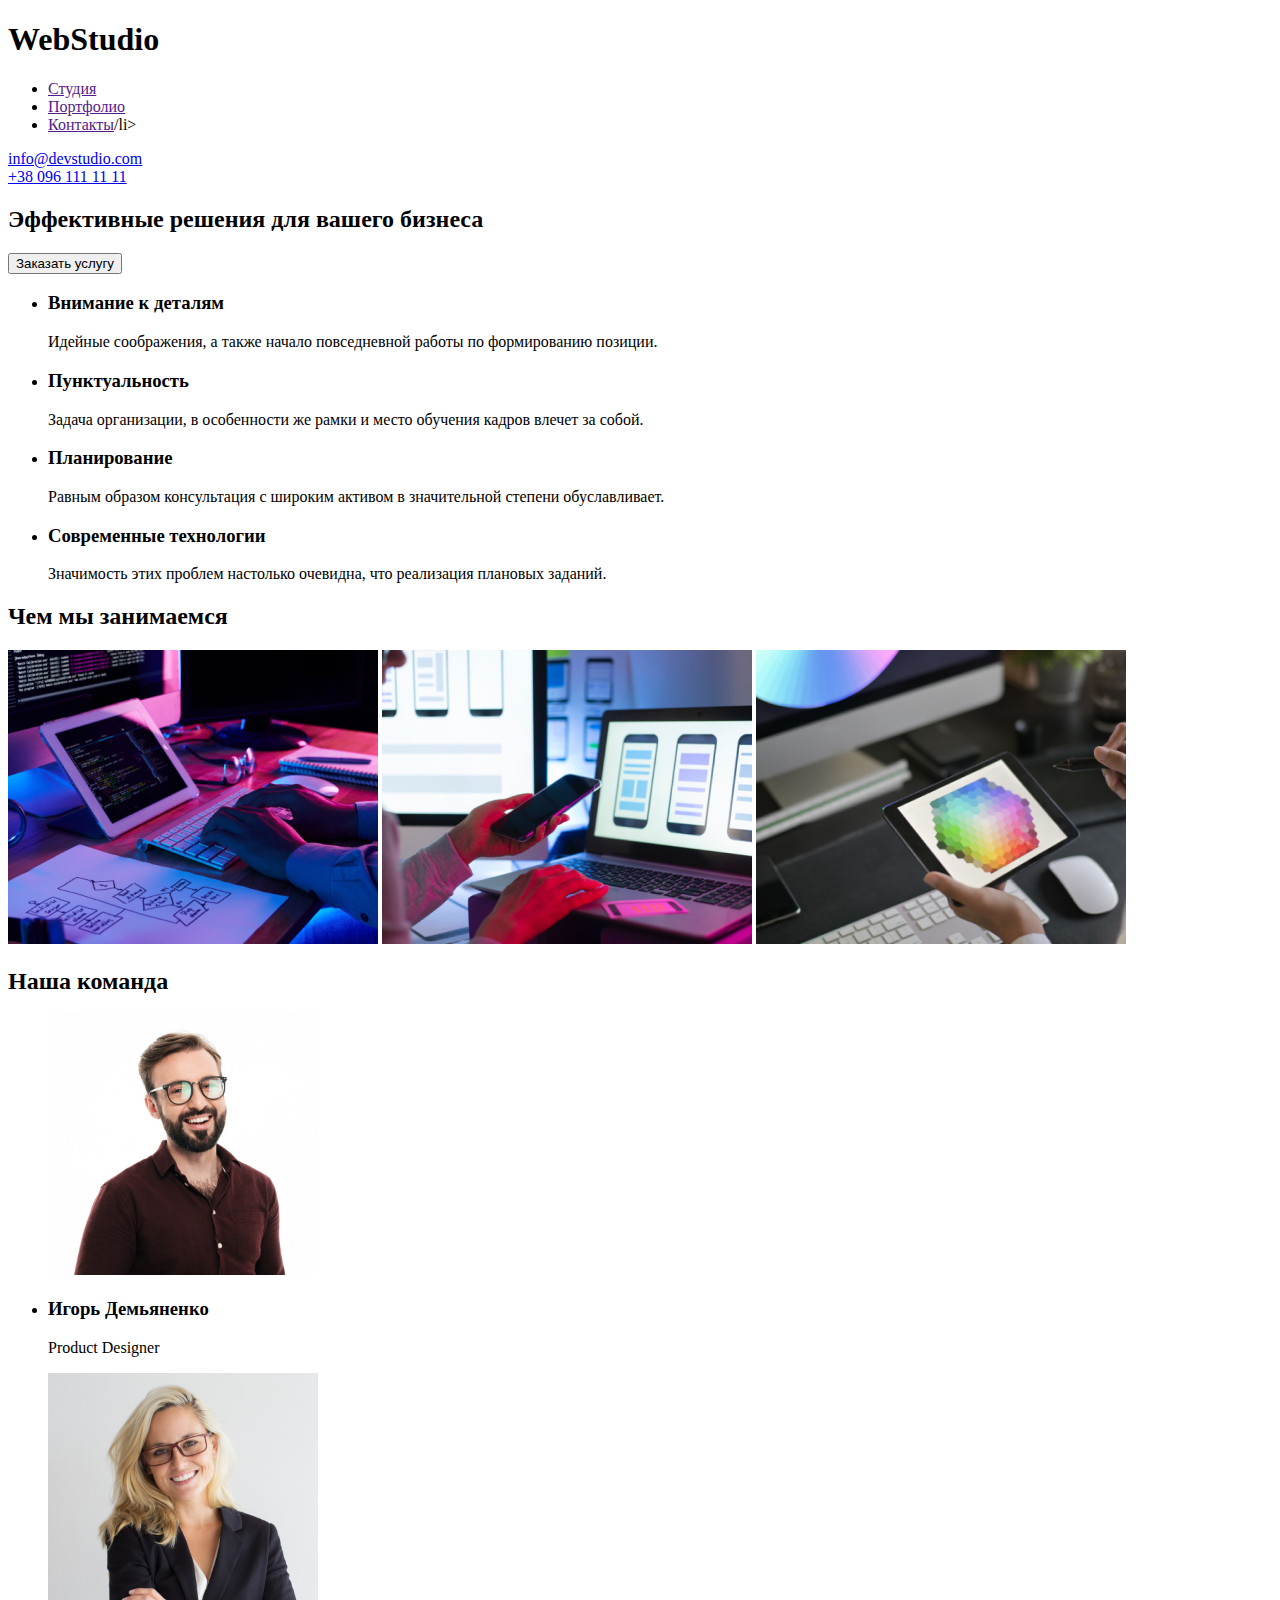
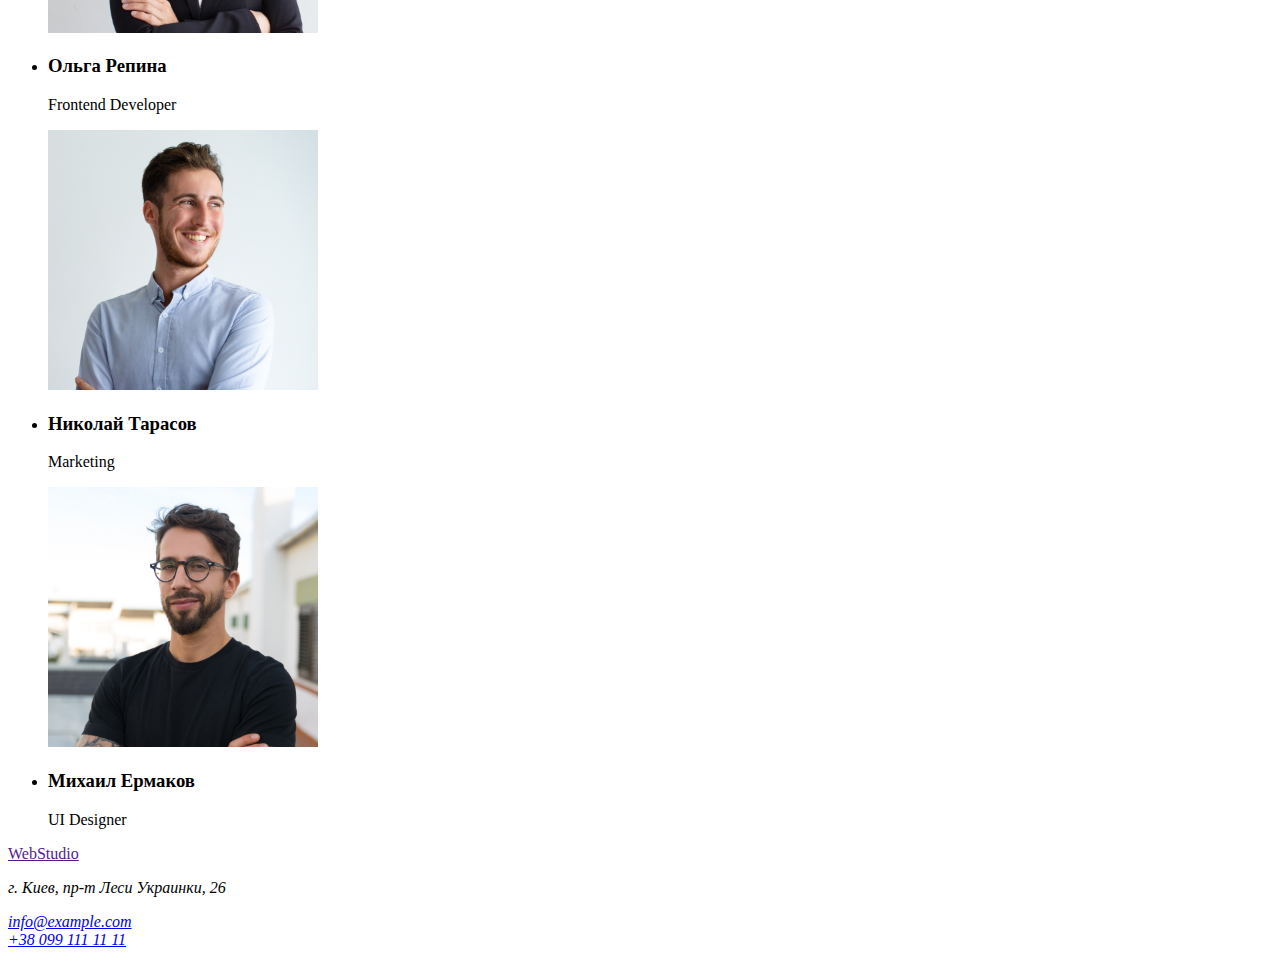
==== index.html @ c0e18616 "Initial commit" ====
<!DOCTYPE html>
<html lang="ru">
<head>
    <meta charset="UTF-8">
    <meta http-equiv="X-UA-Compatible" content="IE=edge">
    <meta name="viewport" content="width=device-width, initial-scale=1.0">
    <title>Document</title>
</head>
<body>
    <header>
    <!-- Шапка -->
    <h1>WebStudio</h1>
    <nav>
        <ul>
            <li><a href="">Студия</a></li>
            <li><a href="">Портфолио</a></li>
            <li><a href="">Контакты</a>/li>
    </nav>
    </ul>
        <li><a href="mailto: info@devstudio.com">info@devstudio.com</a></li>
        <li><a href="tel: +38 096 111 11 11">+38 096 111 11 11</a></li>
    </ul>
    </header>
 <!--основной контент страницы  -->
    <main>
    <!-- Надпись на фоне -->
        <section>
        <h2>Эффективные решения для вашего бизнеса</h2>
        <button>Заказать услугу</button>
        </section>
    <!-- Особенности -->
    <section>
        <ul>
            <li><h3>Внимание к деталям</h3><p>Идейные соображения, а также начало повседневной работы по формированию позиции.</p></li>
            <li><h3>Пунктуальность</h3><p>Задача организации, в особенности же рамки и место обучения кадров влечет за собой.</p></li>
            <li><h3>Планирование</h3><p>Равным образом консультация с широким активом в значительной степени обуславливает.</p></li>
            <li><h3>Современные технологии</h3><p>Значимость этих проблем настолько очевидна, что реализация плановых заданий.</p></li>
        </ul>
    </section>
<!-- чем мы занимаемся -->
    <section>
        <h2>Чем мы занимаемся</h2>
        <img src="./img/analitic.png" alt="Картинка Аналитики";
        width="370">
        <img src="./img/appdevel.png" alt="Картинка Разработки Приложений";
        width="370">
        <img src="./img/color.png" alt="Картинка Колористики";
        width="370">
    </section>
    <!-- Наша Команда -->
    <section>
       <h2>Наша команда</h2>
        <ul>
            <img src="./img/IhorD.jpg" alt="Фото Игоря Демьяненко":
            width="270">
            <li><h3>Игорь Демьяненко</h3><p>Product Designer</p></li> 
            <img src="./img/OlhaR.jpg" alt="Фото Ольги Репиной";
            width="270">
            <li><h3>Ольга Репина</h3><p>Frontend Developer</p></li> 
            <img src="./img/NikolayT.jpg" alt="Фото Николая Тарасова";
            width="270">
            <li><h3>Николай Тарасов</h3><p>Marketing</p></li> 
            <img src="./img/MichailE.jpg" alt="Фото Михаила Ермакова";
            width="270">
            <li><h3>Михаил Ермаков</h3><p>UI Designer</p></li> 
       </ul>
    </section>
    </main>
    <footer>
        <a href="">WebStudio</a>
    <address>
        <p>г. Киев, пр-т Леси Украинки, 26<p>
        <a href="mailto: info@example.com">info@example.com</a><br>
        <a href="tel: +38 099 111 11 11">+38 099 111 11 11</a>
    </address>

    </footer>

</body>
</html>
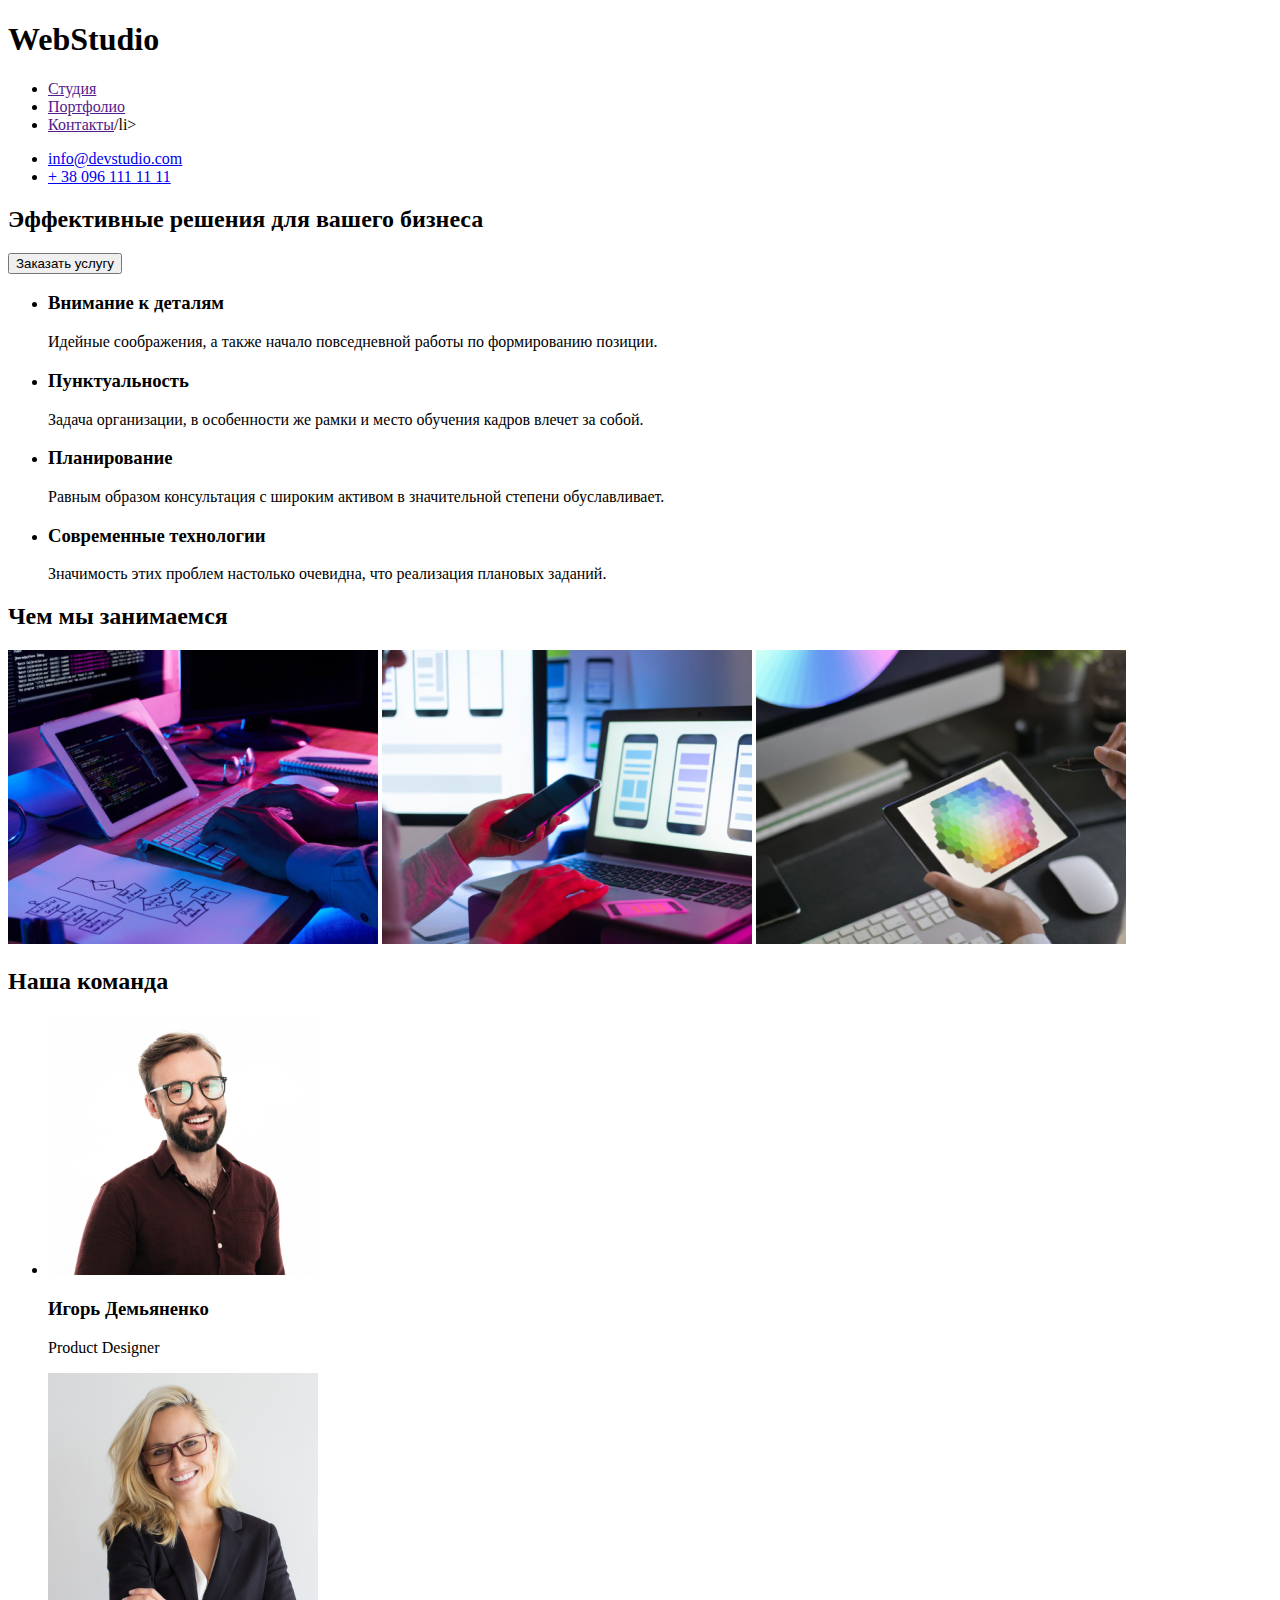
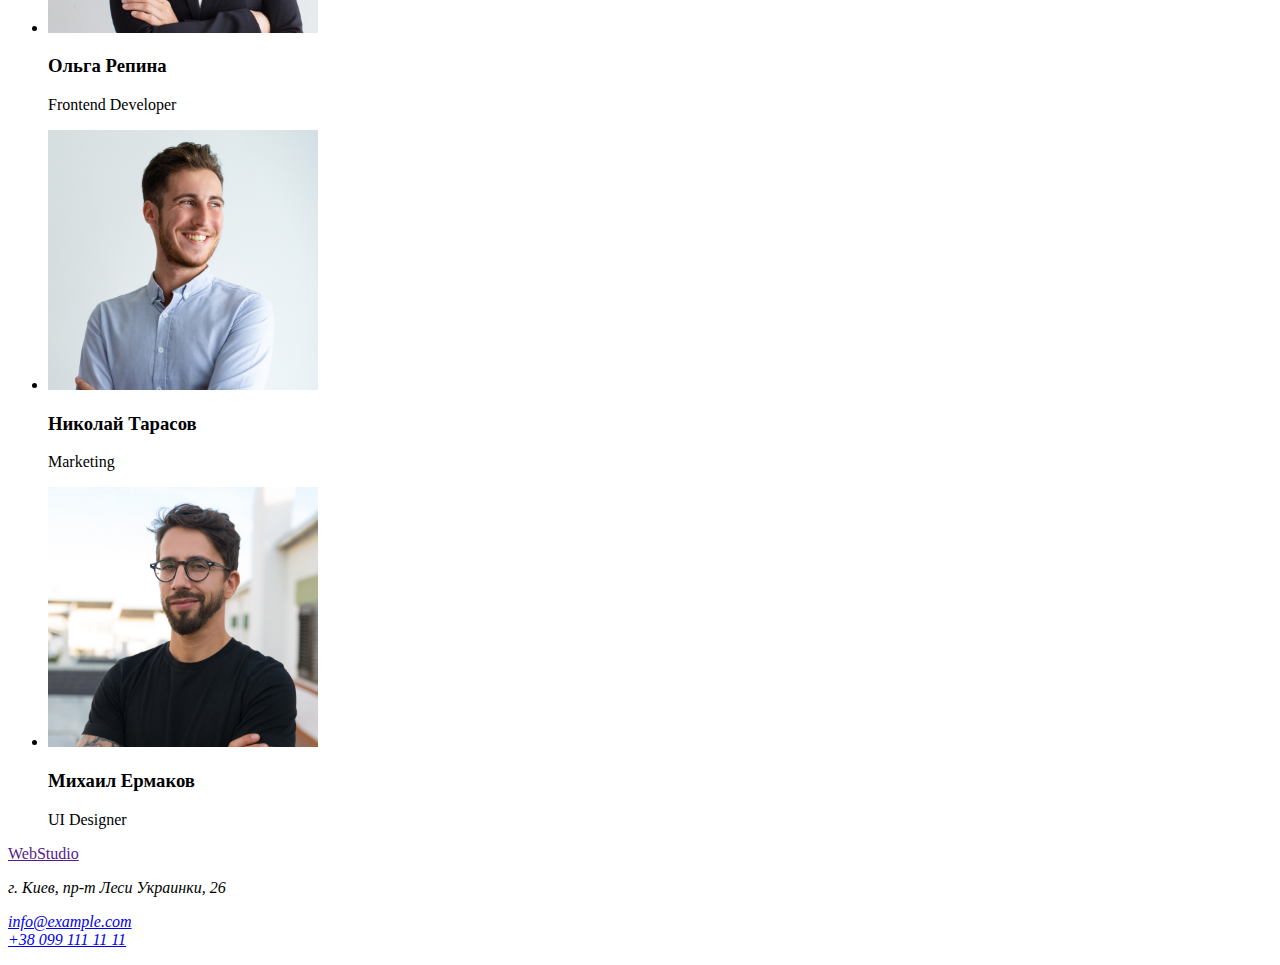
==== commit 63dc4ef0: "1makingwork" ====
--- a/index.html
+++ b/index.html
@@ -1,80 +1,102 @@
 <!DOCTYPE html>
 <html lang="ru">
-<head>
-    <meta charset="UTF-8">
-    <meta http-equiv="X-UA-Compatible" content="IE=edge">
-    <meta name="viewport" content="width=device-width, initial-scale=1.0">
+  <head>
+    <meta charset="UTF-8" />
+    <meta http-equiv="X-UA-Compatible" content="IE=edge" />
+    <meta name="viewport" content="width=device-width, initial-scale=1.0" />
     <title>Document</title>
-</head>
-<body>
+  </head>
+  <body>
     <header>
-    <!-- Шапка -->
-    <h1>WebStudio</h1>
-    <nav>
+      <!-- Шапка -->
+      <h1>WebStudio</h1>
+      <nav>
         <ul>
-            <li><a href="">Студия</a></li>
-            <li><a href="">Портфолио</a></li>
-            <li><a href="">Контакты</a>/li>
-    </nav>
-    </ul>
-        <li><a href="mailto: info@devstudio.com">info@devstudio.com</a></li>
-        <li><a href="tel: +38 096 111 11 11">+38 096 111 11 11</a></li>
-    </ul>
+          <li><a href="">Студия</a></li>
+          <li><a href="">Портфолио</a></li>
+          <li><a href="">Контакты</a>/li></li>
+        </ul>
+      </nav>
+      <ul>
+        <li><a href="mailto:info@devstudio.com"> info@devstudio.com</a></li>
+        <li><a href="tel:+380961111111">+ 38 096 111 11 11</a></li>
+      </ul>
     </header>
- <!--основной контент страницы  -->
+    <!--основной контент страницы  -->
     <main>
-    <!-- Надпись на фоне -->
-        <section>
+      <!-- Надпись на фоне -->
+      <section>
         <h2>Эффективные решения для вашего бизнеса</h2>
         <button>Заказать услугу</button>
-        </section>
-    <!-- Особенности -->
-    <section>
+      </section>
+      <!-- Особенности -->
+      <section>
         <ul>
-            <li><h3>Внимание к деталям</h3><p>Идейные соображения, а также начало повседневной работы по формированию позиции.</p></li>
-            <li><h3>Пунктуальность</h3><p>Задача организации, в особенности же рамки и место обучения кадров влечет за собой.</p></li>
-            <li><h3>Планирование</h3><p>Равным образом консультация с широким активом в значительной степени обуславливает.</p></li>
-            <li><h3>Современные технологии</h3><p>Значимость этих проблем настолько очевидна, что реализация плановых заданий.</p></li>
+          <li>
+            <h3>Внимание к деталям</h3>
+            <p>Идейные соображения, а также начало повседневной работы по формированию позиции.</p>
+          </li>
+          <li>
+            <h3>Пунктуальность</h3>
+            <p>
+              Задача организации, в особенности же рамки и место обучения кадров влечет за собой.
+            </p>
+          </li>
+          <li>
+            <h3>Планирование</h3>
+            <p>
+              Равным образом консультация с широким активом в значительной степени обуславливает.
+            </p>
+          </li>
+          <li>
+            <h3>Современные технологии</h3>
+            <p>Значимость этих проблем настолько очевидна, что реализация плановых заданий.</p>
+          </li>
         </ul>
-    </section>
-<!-- чем мы занимаемся -->
-    <section>
+      </section>
+      <!-- чем мы занимаемся -->
+      <section>
         <h2>Чем мы занимаемся</h2>
-        <img src="./img/analitic.png" alt="Картинка Аналитики";
-        width="370">
-        <img src="./img/appdevel.png" alt="Картинка Разработки Приложений";
-        width="370">
-        <img src="./img/color.png" alt="Картинка Колористики";
-        width="370">
-    </section>
-    <!-- Наша Команда -->
-    <section>
-       <h2>Наша команда</h2>
+        <img src="./img/analitic.png" alt="Картинка Аналитики" width="370" />
+        <img src="./img/appdevel.png" alt="Картинка Разработки Приложений" width="370" />
+        <img src="./img/color.png" alt="Картинка Колористики" width="370" />
+      </section>
+      <!-- Наша Команда -->
+      <section>
+        <h2>Наша команда</h2>
         <ul>
-            <img src="./img/IhorD.jpg" alt="Фото Игоря Демьяненко":
-            width="270">
-            <li><h3>Игорь Демьяненко</h3><p>Product Designer</p></li> 
-            <img src="./img/OlhaR.jpg" alt="Фото Ольги Репиной";
-            width="270">
-            <li><h3>Ольга Репина</h3><p>Frontend Developer</p></li> 
-            <img src="./img/NikolayT.jpg" alt="Фото Николая Тарасова";
-            width="270">
-            <li><h3>Николай Тарасов</h3><p>Marketing</p></li> 
-            <img src="./img/MichailE.jpg" alt="Фото Михаила Ермакова";
-            width="270">
-            <li><h3>Михаил Ермаков</h3><p>UI Designer</p></li> 
-       </ul>
-    </section>
+          <li>
+            <img src="./img/IhorD.jpg" alt="Фото Игоря Демьяненко" width="270" />
+            <h3>Игорь Демьяненко</h3>
+            <p>Product Designer</p>
+          </li>
+          <li>
+            <img src="./img/OlhaR.jpg" alt="Фото Ольги Репиной" width="270" />
+            <h3>Ольга Репина</h3>
+            <p>Frontend Developer</p>
+          </li>
+          <li>
+            <img src="./img/NikolayT.jpg" alt="Фото Николая Тарасова" width="270" />
+            <h3>Николай Тарасов</h3>
+            <p>Marketing</p>
+          </li>
+          <li>
+            <img src="./img/MichailE.jpg" alt="Фото Михаила Ермакова" width="270" />
+            <h3>Михаил Ермаков</h3>
+            <p>UI Designer</p>
+          </li>
+        </ul>
+      </section>
     </main>
     <footer>
-        <a href="">WebStudio</a>
-    <address>
-        <p>г. Киев, пр-т Леси Украинки, 26<p>
-        <a href="mailto: info@example.com">info@example.com</a><br>
-        <a href="tel: +38 099 111 11 11">+38 099 111 11 11</a>
-    </address>
-
+      <a href="">WebStudio</a>
+      <address>
+        <p>г. Киев, пр-т Леси Украинки, 26</p>
+        <p>
+          <a href="mailto:info@example.com">info@example.com</a><br />
+          <a href="tel:+380991111111">+38 099 111 11 11</a>
+        </p>
+      </address>
     </footer>
-
-</body>
+  </body>
 </html>
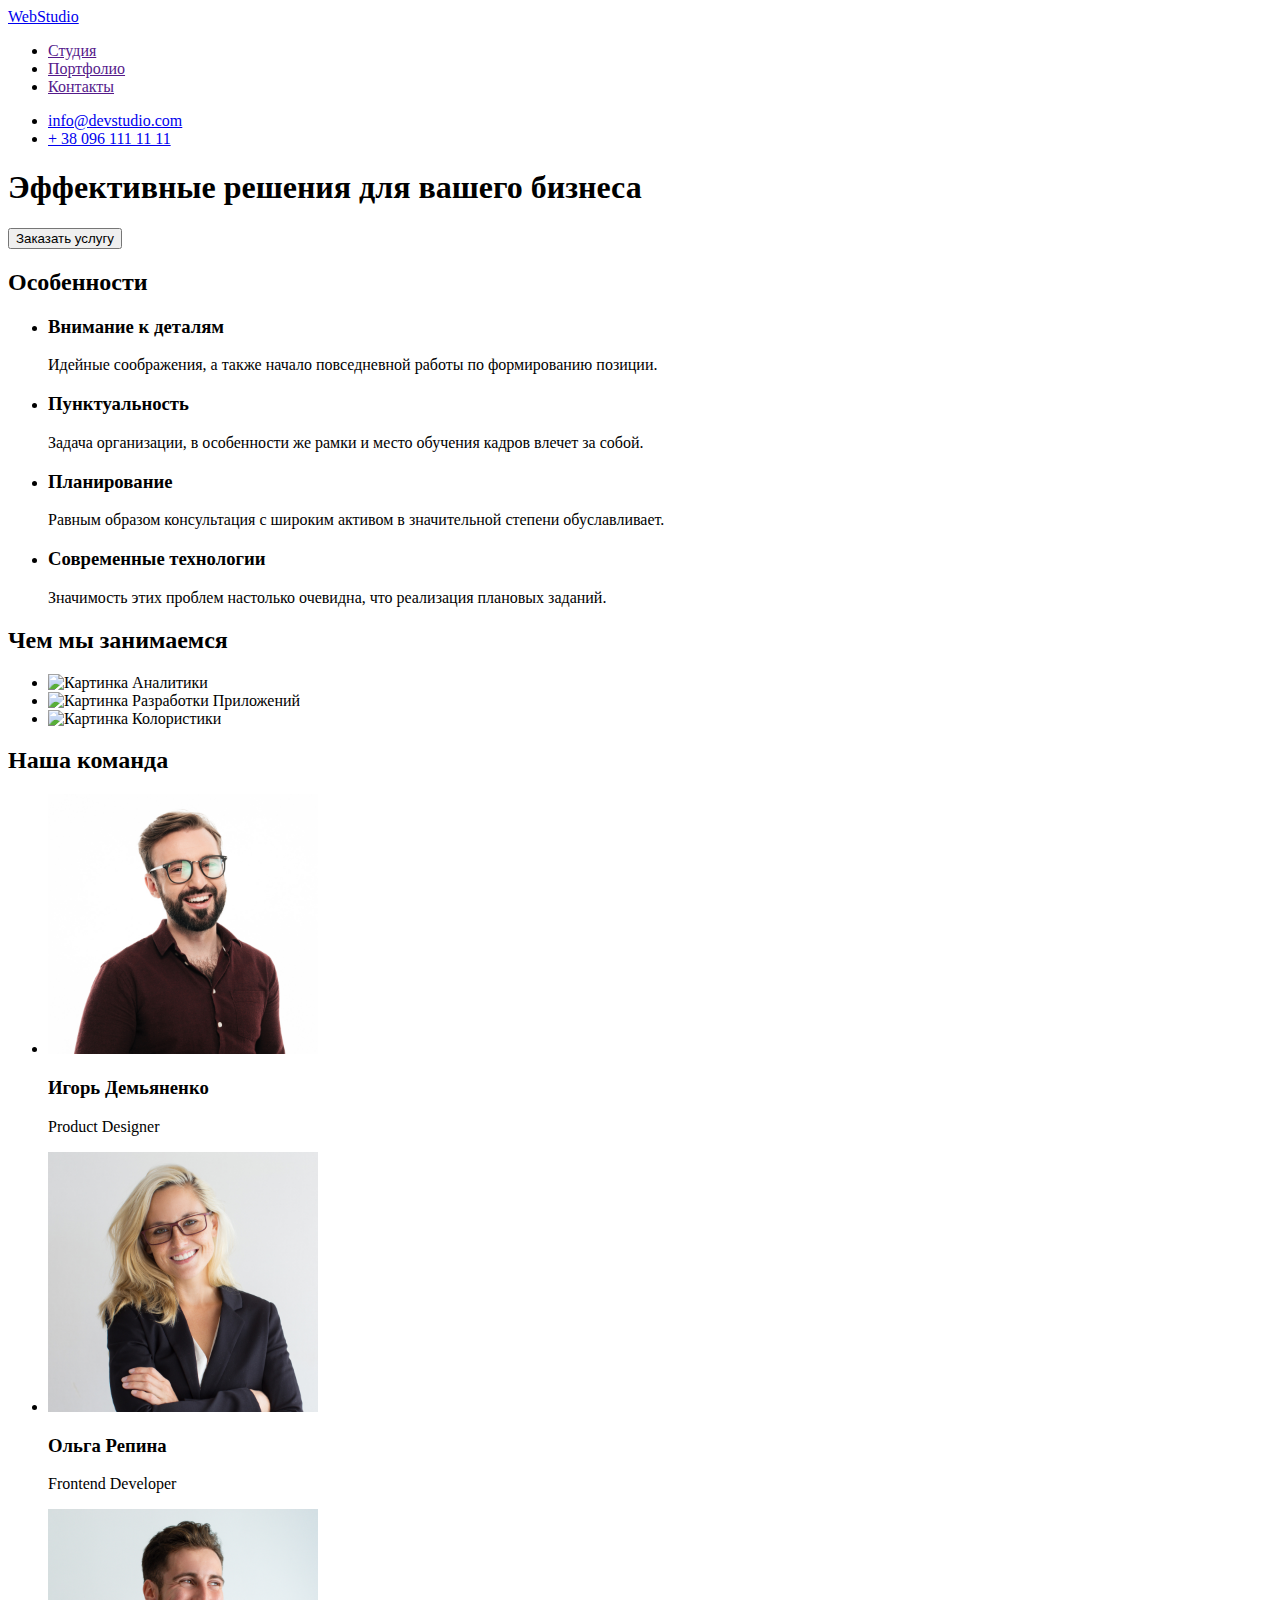
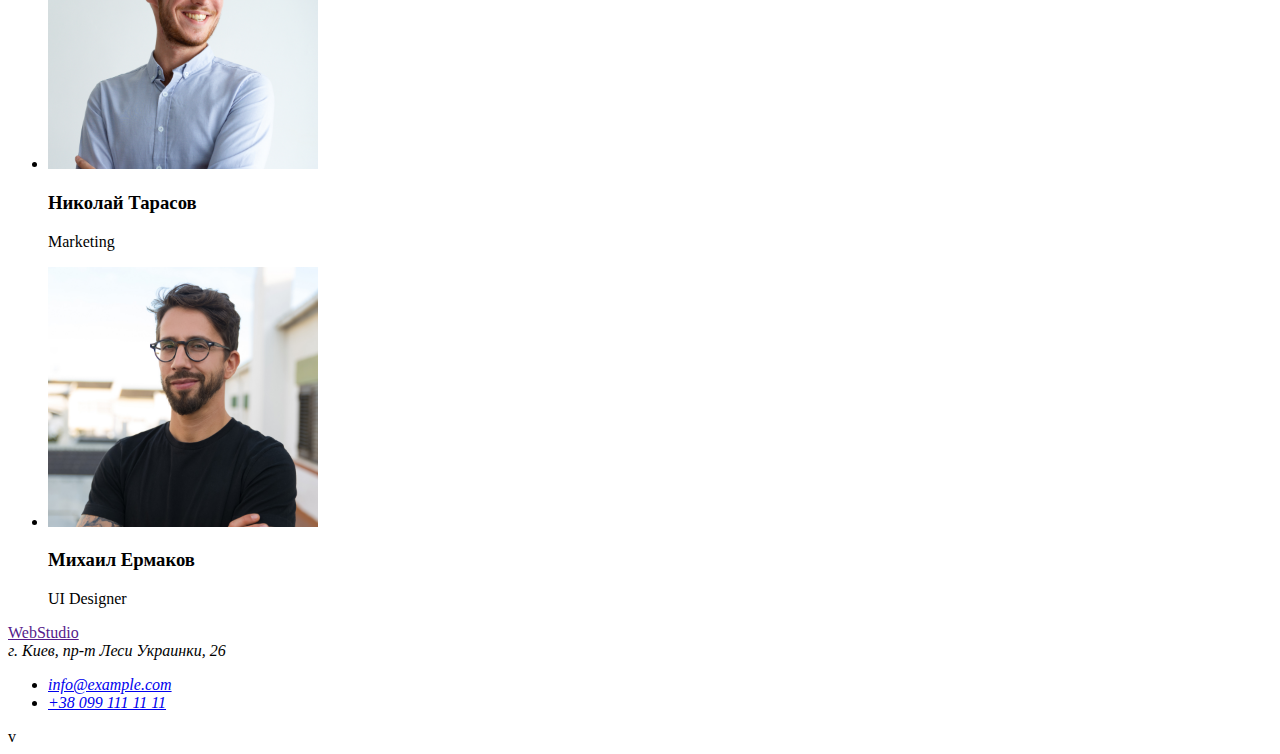
==== commit 0dcbe656: "исправление сематических ошибок." ====
--- a/index.html
+++ b/index.html
@@ -7,14 +7,14 @@
     <title>Document</title>
   </head>
   <body>
-    <header>
+    <header class="head">
       <!-- Шапка -->
-      <h1>WebStudio</h1>
       <nav>
+        <a href="#">WebStudio</a>
         <ul>
           <li><a href="">Студия</a></li>
           <li><a href="">Портфолио</a></li>
-          <li><a href="">Контакты</a>/li></li>
+          <li><a href="">Контакты</a></li>
         </ul>
       </nav>
       <ul>
@@ -26,10 +26,11 @@
     <main>
       <!-- Надпись на фоне -->
       <section>
-        <h2>Эффективные решения для вашего бизнеса</h2>
-        <button>Заказать услугу</button>
+        <h1>Эффективные решения для вашего бизнеса</h1>
+        <button type="button">Заказать услугу</button>
       </section>
       <!-- Особенности -->
+      <h2>Особенности</h2>
       <section>
         <ul>
           <li>
@@ -57,11 +58,13 @@
       <!-- чем мы занимаемся -->
       <section>
         <h2>Чем мы занимаемся</h2>
-        <img src="./img/analitic.png" alt="Картинка Аналитики" width="370" />
-        <img src="./img/appdevel.png" alt="Картинка Разработки Приложений" width="370" />
-        <img src="./img/color.png" alt="Картинка Колористики" width="370" />
+        <ul>
+        <li><img src="./img/analitic.jpg" alt="Картинка Аналитики" width="370" /></li>
+        <li><img src="./img/appdevel.jpg" alt="Картинка Разработки Приложений" width="370" /></li>
+        <li><img src="./img/color.jpg" alt="Картинка Колористики" width="370" /></li>
+        </ul>
       </section>
-      <!-- Наша Команда -->
+      <!-- Наша Команда -->      
       <section>
         <h2>Наша команда</h2>
         <ul>
@@ -91,12 +94,15 @@
     <footer>
       <a href="">WebStudio</a>
       <address>
-        <p>г. Киев, пр-т Леси Украинки, 26</p>
-        <p>
-          <a href="mailto:info@example.com">info@example.com</a><br />
-          <a href="tel:+380991111111">+38 099 111 11 11</a>
-        </p>
+        
+        г. Киев, пр-т Леси Украинки, 26
+      <ul>        
+        <li>  <a href="mailto:info@example.com">info@example.com</a></li>
+        <li>  <a href="tel:+380991111111">+38 099 111 11 11</a></li>
+      </ul>               
       </address>
     </footer>
   </body>
 </html>
+
+v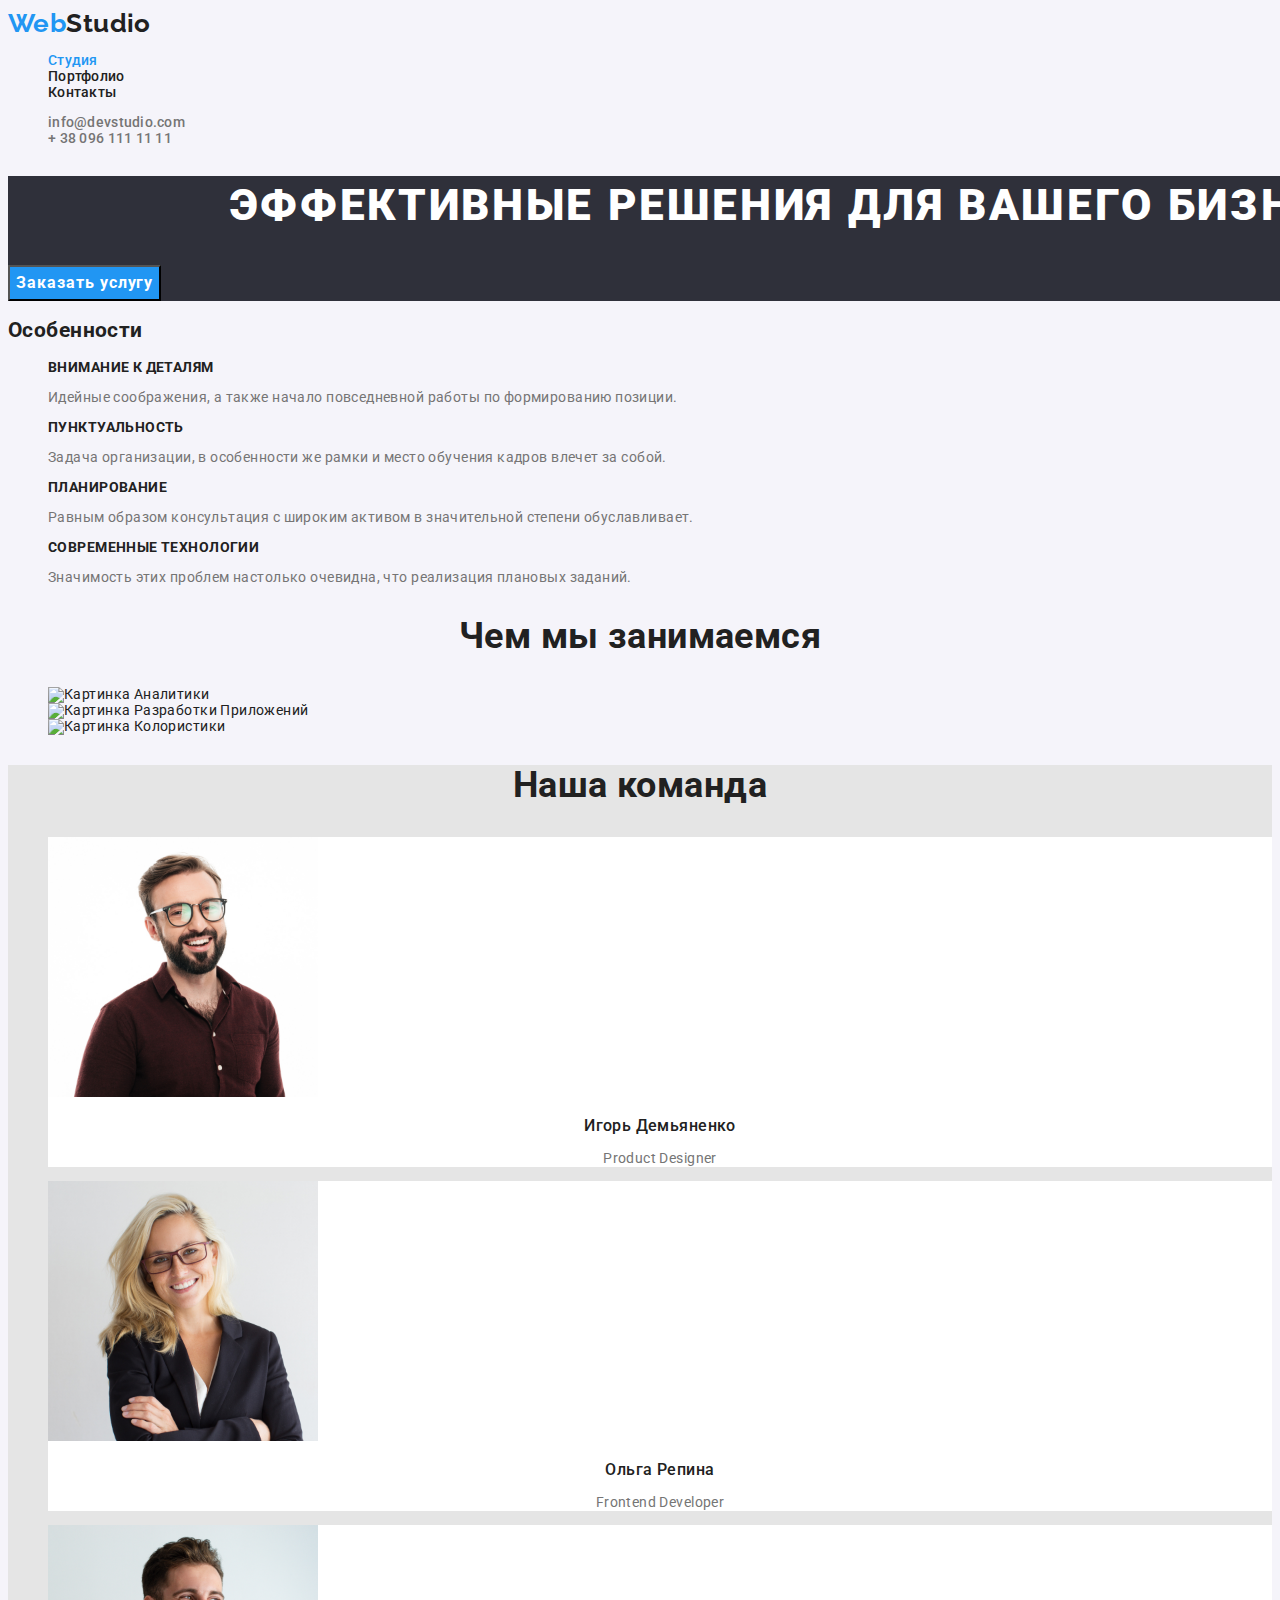
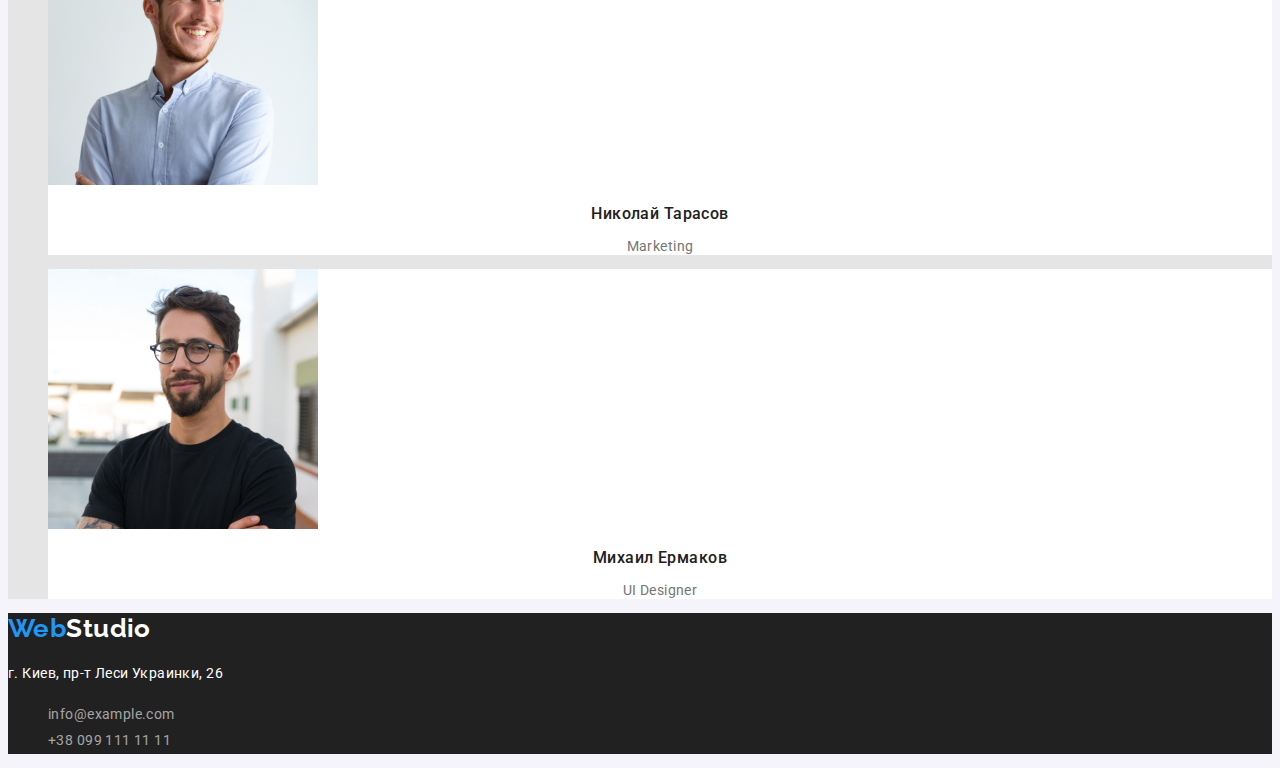
==== commit 2cb726ea: "Переписал полностью все" ====
--- a/index.html
+++ b/index.html
@@ -4,105 +4,117 @@
     <meta charset="UTF-8" />
     <meta http-equiv="X-UA-Compatible" content="IE=edge" />
     <meta name="viewport" content="width=device-width, initial-scale=1.0" />
-    <title>Document</title>
+    <title>portfolio</title>
+    <link rel="preconnect" href="https://fonts.googleapis.com" />
+    <link rel="preconnect" href="https://fonts.gstatic.com" crossorigin />
+    <link
+      href="https://fonts.googleapis.com/css2?family=Raleway:wght@700&family=Roboto:wght@400;500;700;900&display=swap"
+      rel="stylesheet"
+    />
+    <link rel="stylesheet" href="./style/style.css" />
   </head>
   <body>
     <header class="head">
       <!-- Шапка -->
       <nav>
-        <a href="#">WebStudio</a>
-        <ul>
-          <li><a href="">Студия</a></li>
-          <li><a href="">Портфолио</a></li>
-          <li><a href="">Контакты</a></li>
+        <a class="logo" href="./index.html"
+          ><span class="web-logo">Web</span><span class="studio-logo-head">Studio</span></a
+        >
+        <ul class="">
+          <li class="head_navigator linknow"><a href="./index.html">Студия</a></li>
+          <li class="head_navigator"><a href="./portfolio.html">Портфолио</a></li>
+          <li class="head_navigator"><a href="">Контакты</a></li>
         </ul>
       </nav>
       <ul>
-        <li><a href="mailto:info@devstudio.com"> info@devstudio.com</a></li>
-        <li><a href="tel:+380961111111">+ 38 096 111 11 11</a></li>
+        <li class="mailphone-head"><a href="mailto:info@devstudio.com"> info@devstudio.com</a></li>
+        <li class="mailphone-head"><a href="tel:+380961111111">+ 38 096 111 11 11</a></li>
       </ul>
     </header>
     <!--основной контент страницы  -->
     <main>
       <!-- Надпись на фоне -->
-      <section>
-        <h1>Эффективные решения для вашего бизнеса</h1>
-        <button type="button">Заказать услугу</button>
+      <section class="big-image">
+        <h1 class="big-image-text">Эффективные решения для вашего бизнеса</h1>
+        <button class="button-hero" type="button">Заказать услугу</button>
       </section>
       <!-- Особенности -->
-      <h2>Особенности</h2>
       <section>
+        <h2 class="hide-text">Особенности</h2>
         <ul>
           <li>
-            <h3>Внимание к деталям</h3>
-            <p>Идейные соображения, а также начало повседневной работы по формированию позиции.</p>
+            <h3 class="text-h-index">Внимание к деталям</h3>
+            <p class="text-p-index">
+              Идейные соображения, а также начало повседневной работы по формированию позиции.
+            </p>
           </li>
           <li>
-            <h3>Пунктуальность</h3>
-            <p>
+            <h3 class="text-h-index">Пунктуальность</h3>
+            <p class="text-p-index">
               Задача организации, в особенности же рамки и место обучения кадров влечет за собой.
             </p>
           </li>
           <li>
-            <h3>Планирование</h3>
-            <p>
+            <h3 class="text-h-index">Планирование</h3>
+            <p class="text-p-index">
               Равным образом консультация с широким активом в значительной степени обуславливает.
             </p>
           </li>
           <li>
-            <h3>Современные технологии</h3>
-            <p>Значимость этих проблем настолько очевидна, что реализация плановых заданий.</p>
+            <h3 class="text-h-index">Современные технологии</h3>
+            <p class="text-p-index">
+              Значимость этих проблем настолько очевидна, что реализация плановых заданий.
+            </p>
           </li>
         </ul>
       </section>
       <!-- чем мы занимаемся -->
       <section>
-        <h2>Чем мы занимаемся</h2>
+        <h2 class="title">Чем мы занимаемся</h2>
         <ul>
-        <li><img src="./img/analitic.jpg" alt="Картинка Аналитики" width="370" /></li>
-        <li><img src="./img/appdevel.jpg" alt="Картинка Разработки Приложений" width="370" /></li>
-        <li><img src="./img/color.jpg" alt="Картинка Колористики" width="370" /></li>
+          <li><img src="./img/analitic.jpg" alt="Картинка Аналитики" width="370" /></li>
+          <li><img src="./img/appdevel.jpg" alt="Картинка Разработки Приложений" width="370" /></li>
+          <li><img src="./img/color.jpg" alt="Картинка Колористики" width="370" /></li>
         </ul>
       </section>
-      <!-- Наша Команда -->      
-      <section>
-        <h2>Наша команда</h2>
+      <!-- Наша Команда -->
+      <section class="sect_myteam">
+        <h2 class="title">Наша команда</h2>
         <ul>
-          <li>
+          <li class="photo_myteam">
             <img src="./img/IhorD.jpg" alt="Фото Игоря Демьяненко" width="270" />
-            <h3>Игорь Демьяненко</h3>
-            <p>Product Designer</p>
+            <h3 class="name_team">Игорь Демьяненко</h3>
+            <p class="work_place">Product Designer</p>
           </li>
-          <li>
+          <li class="photo_myteam">
             <img src="./img/OlhaR.jpg" alt="Фото Ольги Репиной" width="270" />
-            <h3>Ольга Репина</h3>
-            <p>Frontend Developer</p>
+            <h3 class="name_team">Ольга Репина</h3>
+            <p class="work_place">Frontend Developer</p>
           </li>
-          <li>
+          <li class="photo_myteam">
             <img src="./img/NikolayT.jpg" alt="Фото Николая Тарасова" width="270" />
-            <h3>Николай Тарасов</h3>
-            <p>Marketing</p>
+            <h3 class="name_team">Николай Тарасов</h3>
+            <p class="work_place">Marketing</p>
           </li>
-          <li>
+          <li class="photo_myteam">
             <img src="./img/MichailE.jpg" alt="Фото Михаила Ермакова" width="270" />
-            <h3>Михаил Ермаков</h3>
-            <p>UI Designer</p>
+            <h3 class="name_team">Михаил Ермаков</h3>
+            <p class="work_place">UI Designer</p>
           </li>
         </ul>
       </section>
     </main>
     <footer>
-      <a href="">WebStudio</a>
+      <a class="logo" href="./index.html"
+        ><span class="web-logo">Web</span><span class="studio-logo-foot">Studio</span></a
+      >
       <address>
-        
-        г. Киев, пр-т Леси Украинки, 26
-      <ul>        
-        <li>  <a href="mailto:info@example.com">info@example.com</a></li>
-        <li>  <a href="tel:+380991111111">+38 099 111 11 11</a></li>
-      </ul>               
+        <p>г. Киев, пр-т Леси Украинки, 26</p>
+        <ul class="contact-footer">
+          <li><a class="adress-footer" href="mailto:info@example.com">info@example.com</a></li>
+          <li><a class="adress-footer" href="tel:+380991111111">+38 099 111 11 11</a></li>
+        </ul>
       </address>
     </footer>
   </body>
 </html>
-
-v--- a/style/style.css
+++ b/style/style.css
@@ -0,0 +1,192 @@
+/* color */
+/* backgroudcolor rgba(229, 229, 229, 1) */
+/* second_backgroudcolor rgba(245, 244, 250, 1) */
+/* front_text_color rgba(33, 33, 33, 1) *
+    /* second_text_color rgba(117, 117, 117, 1) */
+/* hover_text_color rgba(33, 150, 243, 1) */
+/* adress_mailphone_color rgba(255, 255, 255, 0.6) */
+/* footer_color: rgba(0, 0, 0, 1) */
+:root {
+  --backgroud_color_var: rgba(245, 244, 250, 1);
+  --second_backgroud_color: rgba(229, 229, 229, 1);
+  --primary_text_color: rgba(33, 33, 33, 1);
+  --second_text_color: rgba(117, 117, 117, 1);
+  --white_color_text: rgba(255, 255, 255, 1);
+  --hover_text_color: rgba(33, 150, 243, 1);
+  --footer_color: rgba(0, 0, 0, 1);
+  --border_image: rgba(47, 48, 58, 1);
+  --mailphone_footer: rgba(255, 255, 255, 0.6);
+  --image_theme : rgba(238, 238, 238, 1)
+}
+body {
+  background-color: var(--backgroud_color_var);
+  font-family: 'Roboto', sans-serif;
+  font-weight: 400;
+  font-size: 14px;
+  line-height: 1.14;
+  letter-spacing: 0.03em;
+  text-decoration: none;
+  color: var(--primary_text_color);
+}
+.hide-text {
+}
+button {
+  font-family: inherit;
+  cursor: pointer;
+}
+a {
+  text-decoration: none;
+}
+ul {
+  list-style: none;
+}
+/* Логотип верх */
+.logo > span {
+  font-family: 'Raleway';
+  font-weight: 700;
+  font-size: 26px;
+  line-height: 1.19;
+}
+.web-logo {
+  color: var(--hover_text_color);
+}
+.studio-logo-head {
+  color: var(--primary_text_color);
+}
+/* навигация шапки */
+ul > .linknow a {
+    color: var(--hover_text_color);
+}
+.head_navigator a {
+  color: var(--primary_text_color);
+  font-weight: 500;
+  font-size: 14px;
+  line-height: 1.14;
+  letter-spacing: 0.02em;
+}
+.head_navigator a:hover,
+:focus {
+  color: var(--hover_text_color);
+}
+.mailphone-head a {
+  font-weight: 500;
+  font-size: 14px;
+  line-height: 1.14;
+  letter-spacing: 0.02em;
+  color: var(--second_text_color);
+}
+.mailphone-head a:hover,
+:focus {
+  color: var(--hover_text_color);
+}
+/* BIG IMAGE */
+.big-image {
+  background-color: var(--border_image);
+  width: 1600px;
+}
+.big-image-text {
+  font-weight: 900;
+  font-size: 44px;
+  line-height: 1.36;
+  text-align: center;
+  letter-spacing: 0.06em;
+  text-transform: uppercase;
+  color: var(--white_color_text);
+}
+.button-hero {
+  font-weight: 700;
+  font-size: 16px;
+  line-height: 30px;
+  display: flex;
+  align-items: center;
+  text-align: center;
+  letter-spacing: 0.06em;
+  color: var(--white_color_text);
+  background-color: var(--hover_text_color);
+}
+.button-hero:hover,
+:focus {
+  background-color: rgb(0, 140, 255);
+}
+/* особенности */
+.text-h-index {
+  font-weight: 700;
+  font-size: 14px;
+  line-height: 1.14;
+  text-transform: uppercase;
+}
+.text-p-index {
+  color: var(--second_text_color);
+}
+.title {
+  font-weight: 700;
+  font-size: 36px;
+  line-height: 1.16;
+  text-align: center;
+}
+/* myteam */
+.sect_myteam {
+  background-color: var(--second_backgroud_color);
+}
+.photo_myteam {
+  background-color: var(--white_color_text);
+}
+.name_team {
+  font-weight: 500;
+  font-size: 16px;
+  line-height: 1, 18px;
+  text-align: center;
+}
+.work_place {
+  text-align: center;
+  color: var(--second_text_color);
+}
+/* Логотип футер */
+.studio-logo-foot,
+footer p {
+  color: var(--white_color_text);
+}
+.adress-footer {
+  color: var(--mailphone_footer);
+}
+/*футер */
+footer {
+  background-color: var(--primary_text_color);
+}
+footer a,
+footer p {
+  font-family: 'Roboto';
+  font-style: normal;
+  cursor: default;
+  font-weight: 400;
+  font-size: 14px;
+  line-height: 1.9;
+}
+.adress-footer:hover,
+:focus {
+  color: var(--hover_text_color);
+}
+/* PORTFOLIO PAGE */
+.button-portf button {
+    background-color: var(--second_backgroud_color);
+    font-weight: 500;
+    font-size: 16px;
+    line-height: 1.62;
+    text-align: center;
+}
+.button-portf button:hover,:focus {
+    background-color: var(--hover_text_color);
+    color: var(--white_color_text);
+}
+.portfolio-name {
+    font-weight: 700;
+    font-size: 18px;
+    line-height: 2;
+    letter-spacing: 0.06em;
+    color: var(--primary_text_color);
+}
+.portf-paragraf {
+    font-size: 16px;
+    line-height: 30px;
+    color: var(--second_text_color);
+}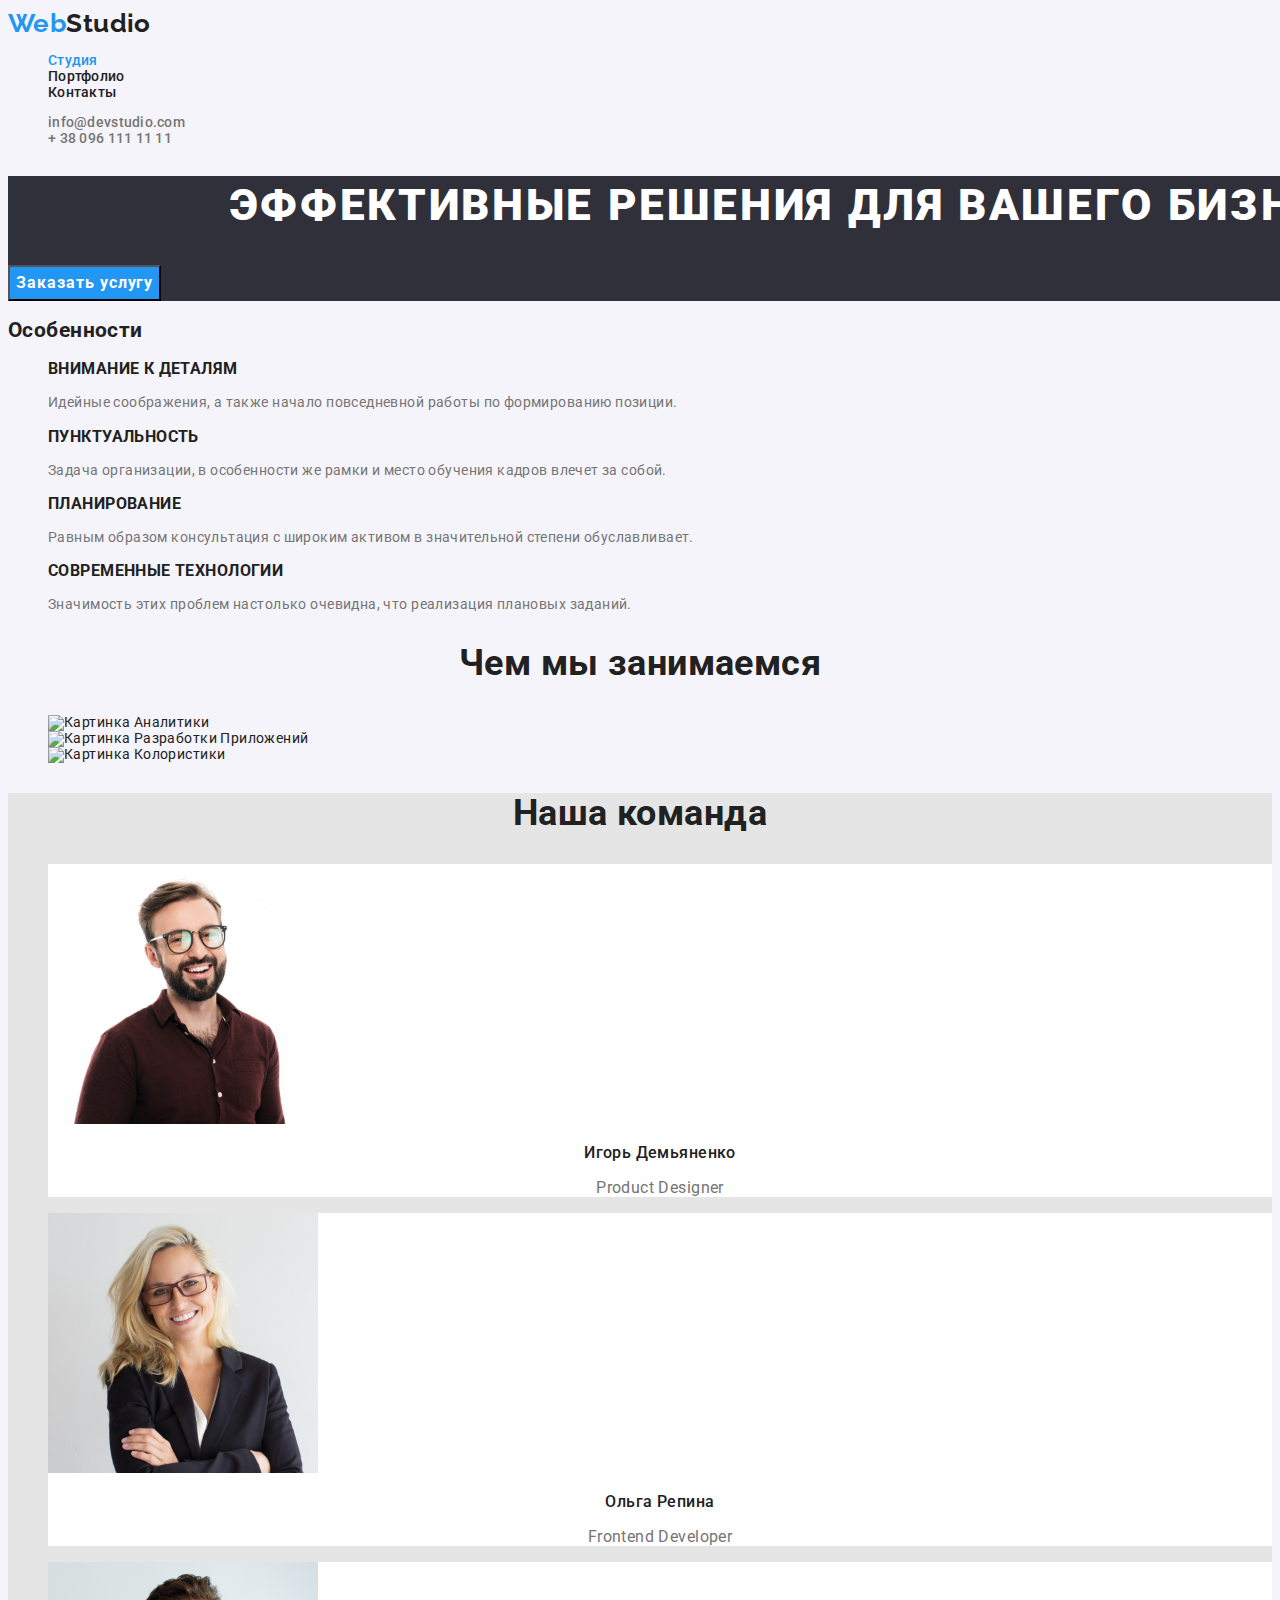
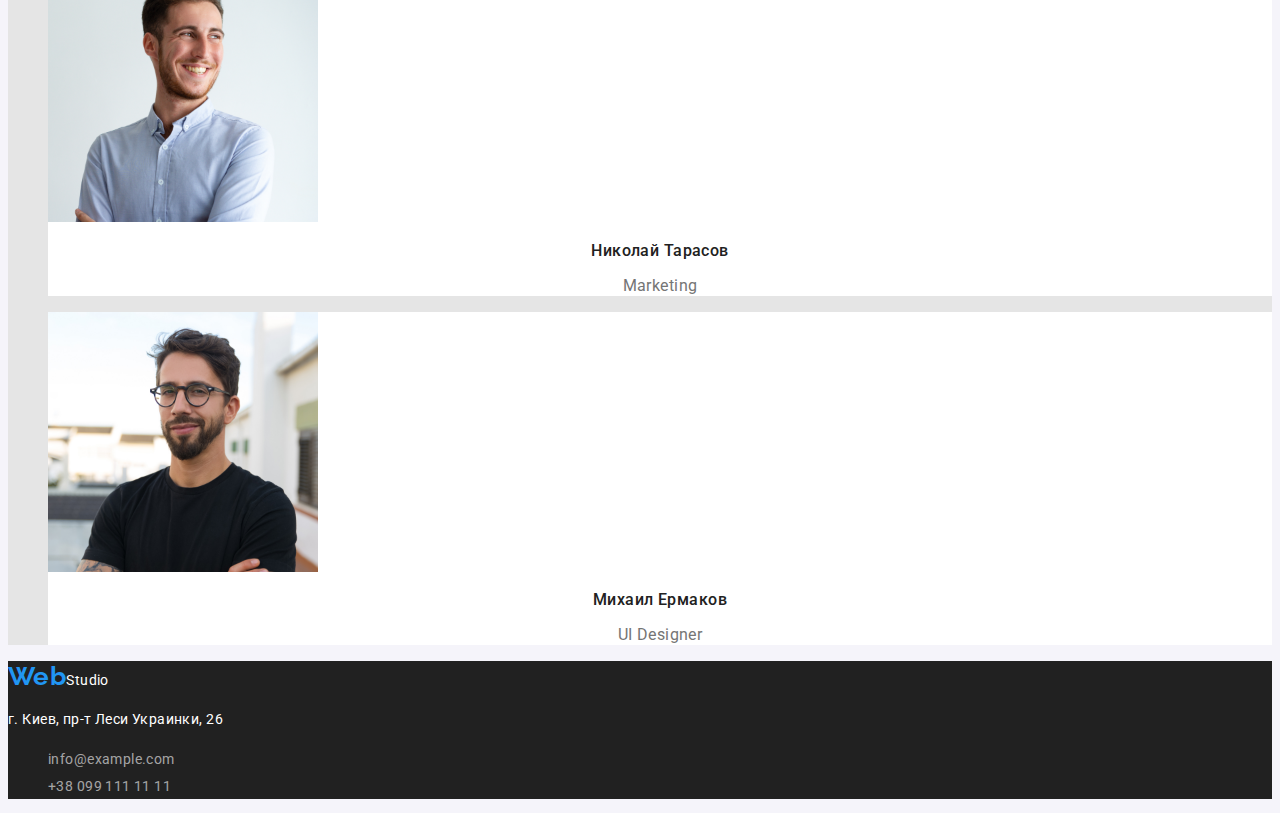
==== commit ff9eff10: "маленькие поправки" ====
--- a/index.html
+++ b/index.html
@@ -21,14 +21,14 @@
           ><span class="web-logo">Web</span><span class="studio-logo-head">Studio</span></a
         >
         <ul class="">
-          <li class="head_navigator linknow"><a href="./index.html">Студия</a></li>
-          <li class="head_navigator"><a href="./portfolio.html">Портфолио</a></li>
-          <li class="head_navigator"><a href="">Контакты</a></li>
+          <li class="linknow"><a class="head_navigator" href="./index.html">Студия</a></li>
+          <li class=""><a class="head_navigator" href="./portfolio.html">Портфолио</a></li>
+          <li class=""><a class="head_navigator" href="">Контакты</a></li>
         </ul>
       </nav>
       <ul>
-        <li class="mailphone-head"><a href="mailto:info@devstudio.com"> info@devstudio.com</a></li>
-        <li class="mailphone-head"><a href="tel:+380961111111">+ 38 096 111 11 11</a></li>
+        <li><a class="mailphone-head" href="mailto:info@devstudio.com"> info@devstudio.com</a></li>
+        <li><a class="mailphone-head" href="tel:+380961111111">+ 38 096 111 11 11</a></li>
       </ul>
     </header>
     <!--основной контент страницы  -->
@@ -109,7 +109,7 @@
         ><span class="web-logo">Web</span><span class="studio-logo-foot">Studio</span></a
       >
       <address>
-        <p>г. Киев, пр-т Леси Украинки, 26</p>
+        <p class="adres_street">г. Киев, пр-т Леси Украинки, 26</p>
         <ul class="contact-footer">
           <li><a class="adress-footer" href="mailto:info@example.com">info@example.com</a></li>
           <li><a class="adress-footer" href="tel:+380991111111">+38 099 111 11 11</a></li>
--- a/style/style.css
+++ b/style/style.css
@@ -21,7 +21,6 @@
 body {
   background-color: var(--backgroud_color_var);
   font-family: 'Roboto', sans-serif;
-  font-weight: 400;
   font-size: 14px;
   line-height: 1.14;
   letter-spacing: 0.03em;
@@ -41,7 +40,8 @@
   list-style: none;
 }
 /* Логотип верх */
-.logo > span {
+.web-logo,
+.studio-logo-head {
   font-family: 'Raleway';
   font-weight: 700;
   font-size: 26px;
@@ -57,26 +57,24 @@
 ul > .linknow a {
     color: var(--hover_text_color);
 }
-.head_navigator a {
+.head_navigator {
   color: var(--primary_text_color);
   font-weight: 500;
-  font-size: 14px;
-  line-height: 1.14;
   letter-spacing: 0.02em;
 }
-.head_navigator a:hover,
+.head_navigator:hover,
 :focus {
   color: var(--hover_text_color);
 }
-.mailphone-head a {
+.mailphone-head{
   font-weight: 500;
-  font-size: 14px;
-  line-height: 1.14;
   letter-spacing: 0.02em;
   color: var(--second_text_color);
 }
-.mailphone-head a:hover,
-:focus {
+.mailphone-head:hover {
+  color: var(--hover_text_color);
+}
+.mailphone-head:focus {
   color: var(--hover_text_color);
 }
 /* BIG IMAGE */
@@ -111,8 +109,6 @@
 /* особенности */
 .text-h-index {
   font-weight: 700;
-  font-size: 14px;
-  line-height: 1.14;
   text-transform: uppercase;
 }
 .text-p-index {
@@ -140,10 +136,12 @@
 .work_place {
   text-align: center;
   color: var(--second_text_color);
+  font-size: 16px;
+  line-height: 1.18;  
 }
 /* Логотип футер */
 .studio-logo-foot,
-footer p {
+.adres_street {
   color: var(--white_color_text);
 }
 .adress-footer {
@@ -153,13 +151,11 @@
 footer {
   background-color: var(--primary_text_color);
 }
-footer a,
-footer p {
+.adress-footer,
+.adres_street {
   font-family: 'Roboto';
   font-style: normal;
   cursor: default;
-  font-weight: 400;
-  font-size: 14px;
   line-height: 1.9;
 }
 .adress-footer:hover,
